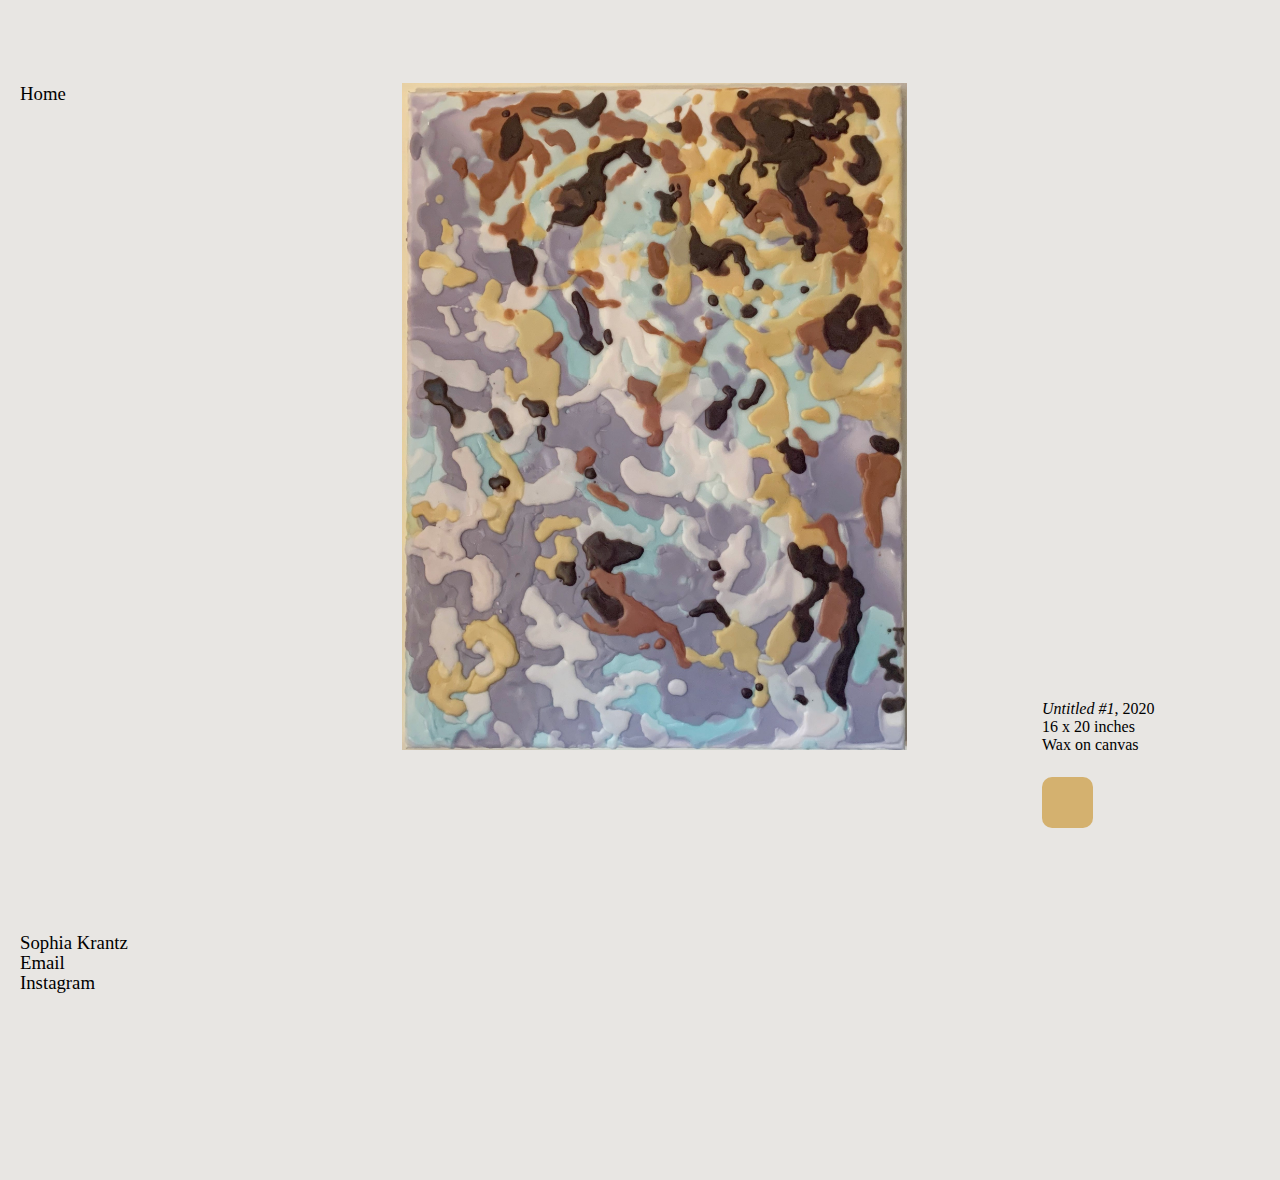
==== gallery/untitled1/index.html @ 6ec8d4f0 "Initial commit" ====
<!DOCTYPE html>
<html lang="en-US">
<head>
	<meta charset="UTF-8">
	<title>Blot | Untitled #1</title>
	<link rel="icon" type="image/png" href="../../assets/imgs/favicon.png">
	<link rel="stylesheet" href="../../assets/css/main.css">
	<script src="../../assets/js/jquery-3.4.1.min.js"></script>
    <script src="../../assets/js/main.js"></script>
    <link rel="preconnect" href="https://fonts.gstatic.com">
</head>
<body>
	<div class="untitled">
		<div class="front reveal"><img src="../../assets/imgs/untitled1.JPG" height="667px"></div>
		<div class="work_title">
			<ul>
				<li class="name"><i>Untitled #1</i>, 2020</li>
				<li>16 x 20 inches</li>
				<li>Wax on canvas</li>
			</ul>
		</div>
	</div>
	<div class="back hide">
		<img src="../../assets/imgs/untitled1.gif" width="1900px">
	</div>
	<div class="square" style="background-color: #D4B16F"></div>

	<div class="home">
		<p><a href="../../index.html">Home</a></p>
	</div>

	<div class="contact">
		<ul>
			<li>Sophia Krantz</li>
			<li><a href = "mailto: sophia.a.krantz@gmail.com">Email</a></li>
			<li><a href="https://www.instagram.com/theworldsofsoph/" target="_blank" rel="noopener noreferrer">Instagram</a></li>
		</ul>
	</div>

	<div class="form hide">
		<div class="questions">
			<ul>
				<li style="padding-bottom: 30.5px;">Name this work:</li>
				<li>What do you see?</li>
			</ul>
		</div>
		<div class="rectangle_answers">
			<div style="position:relative; left: 12px; top:-2px; width: 308px; height: 22px; border-radius: 8px; background-color: #F0E3CC;"></div>
			<div  style="position:relative; left: 12px; top:20px; width: 308px; height: 142px; border-radius: 10px; background-color: #F0E3CC;"></div>
		</div>
		<div class="answers">
			<li style="color:grey; padding-bottom: 30.5px;" contenteditable="true" class="name_new">Untitled...</li>
			<li style="color:grey; width: 290px; height: 142px;" contenteditable="true" class="description_new">Wax on canvas...</li>
		</div>
		<div class="submit">
			<button style="background-color: #F0E3CC; padding: 2px 5px 2px 5px; border-radius: 8px;">Submit</button>
		</div>
	</div>

	<div class="description hide">
	</div>
	<div class="square2 hide" style="background-color: #7D7B93"></div>
	<div class="artist hide">
		<ul>
			<li style="padding-bottom: 10px; color: #464270;"><i>Population Density and the Divine Mother</i>, 2020</li>
			<li style="text-align: right; color: #464270;">The population of the world grows larger and broader in its spectrum of colors, leading back to the mother figure in black, rising above the rest as the abstract bodies of her children fall below.</li>
		</ul>
	</div>
</body>
</html>
---- assets/css/main.css ----
* {
	margin: 0;
	padding: 0;
}
body {
	background-color: #e8e6e3;
	color: black;
	user-select: none;
}
@media (min-width: 1670px) {
	body {
		overflow-x: hidden;
	}
}
a {
	text-decoration: none;
	color: black;
}
ul, li {
	list-style-type: none;
}

.title {
	font-family:baskerville;
	font-weight:bold;
	font-size: 105px;
	position: absolute;
	left: 867px;
	top: 775px;
	z-index: 2;
}
.blot {
	position: absolute;
	z-index: 1;
}
.wax {
	position: absolute;
	left: 0px;
	top: 0px;
}
.wax2 {
	position: absolute;
	left: 240px;
	top: 465px;
	transform: rotate(120deg);
	
}
.wax3 {
	position: absolute;
	left: 1065px;
	top: 547px;
	transform: rotate(143deg);
}
.wax4 {
	position: absolute;
	left: 1586px;
	top: 1068px;
	transform: rotate(-165deg);
}
.wax5 {
	position: absolute;
	left: 1200px;
	top: 470px;
	z-index: 3;
}
.wax6 {
	position: absolute;
	left: 1355px;
	top: -39px;
	transform: rotate(-79deg);
	opacity: 55%;
}
.wax7 {
	position: absolute;
	left: 752px;
	top: 198px;
	transform: rotate(347deg);
}
.wax8 {
	position: absolute;
	left: 1410px;
	top: 560px;
	transform: rotate(165deg);
}
.wax:hover, .wax5:hover {
	animation: movement 0.8s ease-out;
}
@keyframes movement {
	0% {
		transform: translateY(0px);
		transform: rotate(0deg);
	}
	65% {
		transform: translateY(30px);
		transform: rotate(30deg);
	}
	100% {
		transform: translateY(0px);
		transform: rotate(0deg);
	}
}
.wax2:hover, .wax3:hover, .wax:hover {
	animation: movement2 1.5s ease-out;
}
@keyframes movement2 {
	0% {
		transform: translateX(0px);
		transform: rotate(120deg);
	}
	50% {
		transform: translateX(-50px);
		transform: rotate(180deg);
	}
	100% {
		transform: translateX(0px);
		transform: rotate(120deg);
	}
}
.contact {
	font-family: baskerville;
	font-weight: normal;
	font-size: 18.75px;
	position: fixed;
	top: 913px;
	line-height: 20px;
	z-index: 5;
	background-color: #e8e6e3;
	padding: 20px;
}
.contact a:hover {
	font-weight: bold;
}
.behind_the_process {
	font-size: 18.75px;
	line-height: 20px;
	position: absolute;
	left: 507px;
	top: 1262px;
	width: 436px;
}
.behind_blot {
	font-size: 18.75px;
	line-height: 20px;
	position: absolute;
	left: 978px;
	top: 1262px;
	width: 436px;
}
.bio {
	font-size: 18.75px;
	line-height: 20px;
	position: absolute;
	left: 507px;
	top: 1664px;
	width: 907px;
	z-index: 3;
}
.untitled {
	position: absolute;
	left: 402px;
	top: 83px;
	display: flex;
	align-items: flex-end;
	z-index: 4;
}
.front {
	z-index: 2;
}
.front:hover {
	cursor: pointer;
	animation: wiggle 1s ease-out;
}
@keyframes wiggle {
	0% {
		transform: rotate(0deg);
	}
	50% {
		transform: rotate(15deg);
	}
}
.back {
	cursor: pointer;
	position: absolute;
	z-index: 3;
}
.back:hover {
	cursor: pointer;
}
.work_title {
	position: absolute;
	left: 640px;
	width: 300px;
	z-index: 4;
	font-family: baskerville;
}
.square {
	border-radius: 10px;
	width: 51px;
	height: 51px;
	position: absolute;
	left: 1042px;
	top: 777px;
	z-index: 4;
}
.square:hover, .square2:hover {
	cursor: pointer;
	filter: saturate(130%);
}
.rectangle {
	width: 507px;
	height: 240px;
	position: absolute;
	left: 1011px;
}
.home {
	font-family: baskerville;
	font-weight: normal;
	font-size: 18.75px;
	position: fixed;
	top: 63px;
	z-index: 5;
	background-color: #e8e6e3;
	padding: 20px;
}
.home a:hover {
	font-weight: bold;
}
.hide {
	visibility: hidden;
	z-index: 1;
}
.reveal {
	visibility: visible;
}
.form {
	position: absolute;
	display: flex;
	left: 1042px;
	top: 787px;
	z-index: 5;
}
.answers {
	position: absolute;
	left: 140px;
}
.submit {
	position: absolute;
	top: 195px;
	left: 250px;
}
button:hover {
	cursor: pointer;
	filter: saturate(290%);
}
.description {
	position: absolute;
	left: 1042px;
	top: 787px;
	z-index: 5;
	width: 437px;
	font-family: baskerville;
	font-size: 18.75px;
	line-height: 20px;
}
.square2 {
	position: absolute;
	border-radius: 10px;
	width: 51px;
	height: 51px;
	z-index: 4;
	top: 1030px;
	left: 20px;
}
.artist {
	position: absolute;
	top: 1030px;
	left: 20px;
	width: 360px;
	font-family: baskerville;
	font-size: 18.75px;
	line-height: 20px;
	z-index: 4;
}
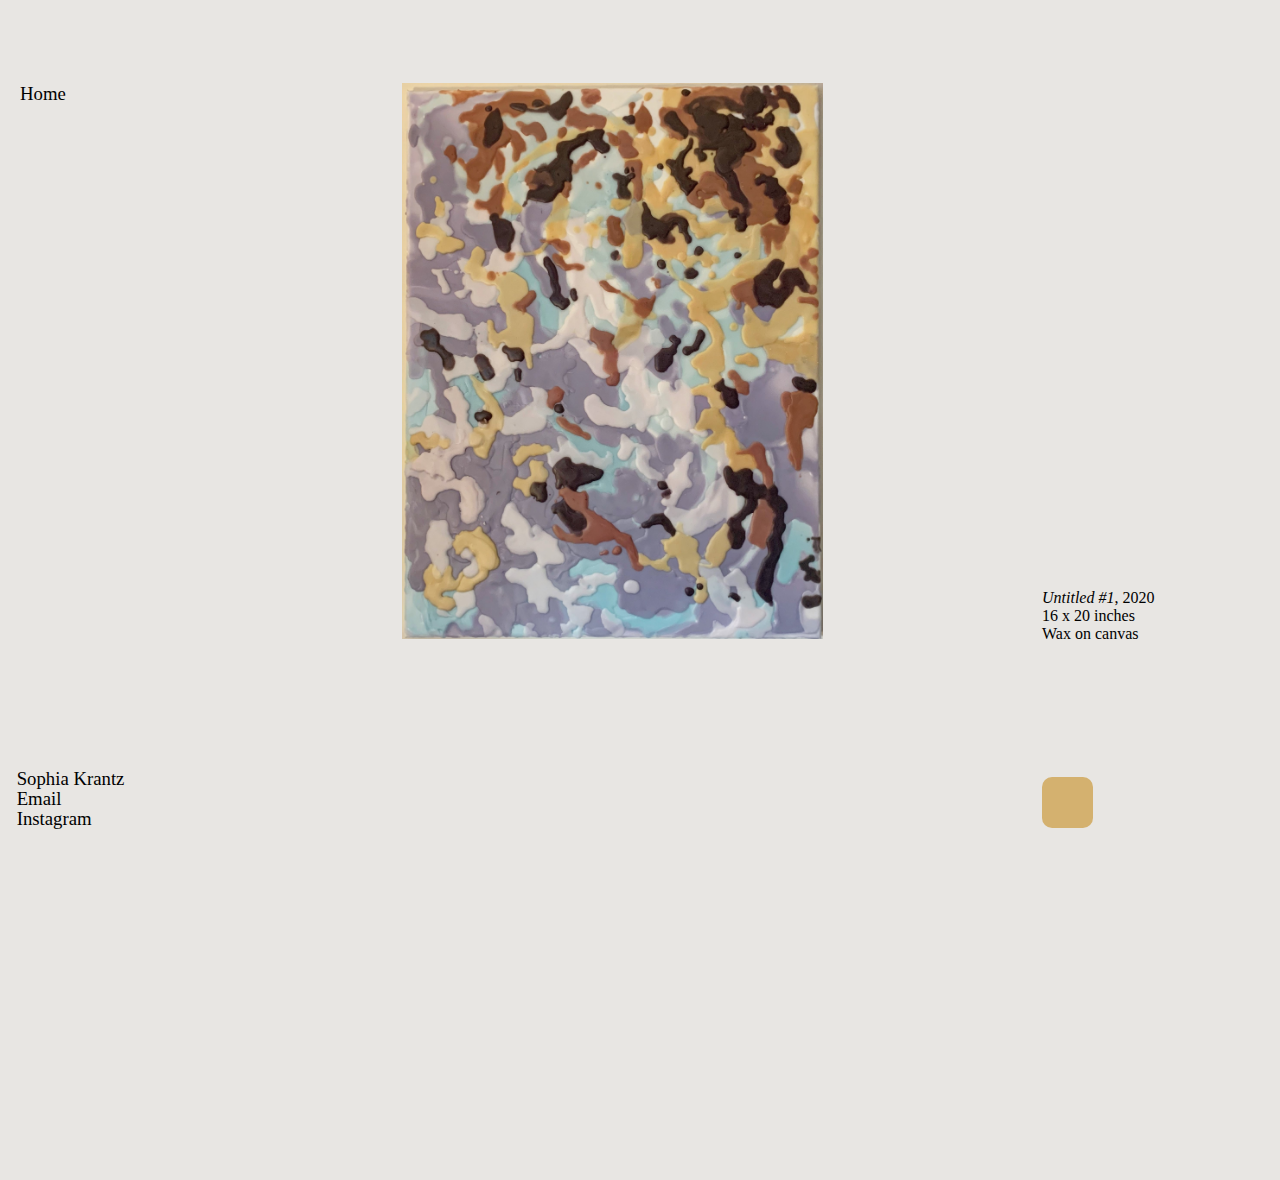
==== commit 7c98754f: "resizing fixes and blot realignments" ====
--- a/gallery/untitled1/index.html
+++ b/gallery/untitled1/index.html
@@ -11,7 +11,7 @@
 </head>
 <body>
 	<div class="untitled">
-		<div class="front reveal"><img src="../../assets/imgs/untitled1.JPG" height="667px"></div>
+		<div class="front reveal"><img src="../../assets/imgs/untitled1.JPG" style="height: 61.76vh"></div>
 		<div class="work_title">
 			<ul>
 				<li class="name"><i>Untitled #1</i>, 2020</li>
@@ -21,7 +21,7 @@
 		</div>
 	</div>
 	<div class="back hide">
-		<img src="../../assets/imgs/untitled1.gif" width="1900px">
+		<img src="../../assets/imgs/untitled1.gif" style="width: 175.93vh">
 	</div>
 	<div class="square" style="background-color: #D4B16F"></div>
 
--- a/assets/css/main.css
+++ b/assets/css/main.css
@@ -23,10 +23,10 @@
 .title {
 	font-family:baskerville;
 	font-weight:bold;
-	font-size: 105px;
-	position: absolute;
-	left: 867px;
-	top: 775px;
+	font-size: 9.7vh;
+	position: absolute;
+	left: 80.27vh;
+	top: 71.76vh;
 	z-index: 2;
 }
 .blot {
@@ -35,124 +35,163 @@
 }
 .wax {
 	position: absolute;
-	left: 0px;
-	top: 0px;
+	left: 0vh;
+	top: 0vh;
+	transform: rotate(0deg);
+}
+.wax:hover {
+	cursor: pointer;
+	animation: wiggleone 0.8s ease-out;
+}
+@keyframes wiggleone {
+	0% {transform: rotate(0deg);}
+	45% {transform: rotate(20deg);}
+	100% {transform: rotate(0deg);}
 }
 .wax2 {
 	position: absolute;
-	left: 240px;
-	top: 465px;
+	left: 22vh;
+	top: 43vh;
 	transform: rotate(120deg);
 	
 }
+.wax2:hover {
+	cursor: pointer;
+	animation: wiggletwo 0.8s ease-out;
+}
+@keyframes wiggletwo {
+	0% {transform: rotate(120deg);}
+	65% {transform: rotate(145deg);}
+	100% {transform: rotate(120deg);}
+}
 .wax3 {
 	position: absolute;
-	left: 1065px;
-	top: 547px;
-	transform: rotate(143deg);
+	left: 94vh;
+	top: 60vh;
+	z-index: 4;
+}
+.wax3:hover {
+	cursor: pointer;
+	animation: wigglethree 0.8s ease-out;
+}
+@keyframes wigglethree {
+	0% {transform: rotate(0deg);}
+	65% {transform: rotate(25deg);}
+	100% {transform: rotate(0deg);}
 }
 .wax4 {
 	position: absolute;
-	left: 1586px;
-	top: 1068px;
+	left: 147vh;
+	top: 99vh;
 	transform: rotate(-165deg);
 }
+.wax4:hover {
+	cursor: pointer;
+	animation: wigglefour 0.8s ease-out;
+}
+@keyframes wigglefour {
+	0% {transform: rotate(-165deg);}
+	65% {transform: rotate(-185deg);}
+	100% {transform: rotate(-165deg);}
+}
 .wax5 {
 	position: absolute;
-	left: 1200px;
-	top: 470px;
+	left: 111vh;
+	top: 37vh;
 	z-index: 3;
 }
+.wax5:hover {
+	cursor: pointer;
+	animation: wigglefive 0.8s ease-out;
+}
+@keyframes wigglefive {
+	0% {transform: rotate(0deg);}
+	65% {transform: rotate(20deg);}
+	100% {transform: rotate(0deg);}
+}
 .wax6 {
 	position: absolute;
-	left: 1355px;
-	top: -39px;
+	left: 125vh;
+	top: -3.6vh;
 	transform: rotate(-79deg);
 	opacity: 55%;
 }
+.wax6:hover {
+	cursor: pointer;
+	animation: wigglesix 0.8s ease-out;
+}
+@keyframes wigglesix {
+	0% {transform: rotate(-79deg);}
+	65% {transform: rotate(-99deg);}
+	100% {transform: rotate(-79deg);}
+}
 .wax7 {
 	position: absolute;
-	left: 752px;
-	top: 198px;
+	left: 70vh;
+	top: 18vh;
 	transform: rotate(347deg);
 }
+.wax7:hover {
+	cursor: pointer;
+	animation: wiggleseven 0.8s ease-out;
+}
+@keyframes wiggleseven {
+	0% {transform: rotate(347deg);}
+	65% {transform: rotate(367deg);}
+	100% {transform: rotate(347deg);}
+}
 .wax8 {
 	position: absolute;
-	left: 1410px;
-	top: 560px;
+	left: 130.5vh;
+	top: 52vh;
 	transform: rotate(165deg);
 }
-.wax:hover, .wax5:hover {
-	animation: movement 0.8s ease-out;
-}
-@keyframes movement {
-	0% {
-		transform: translateY(0px);
-		transform: rotate(0deg);
-	}
-	65% {
-		transform: translateY(30px);
-		transform: rotate(30deg);
-	}
-	100% {
-		transform: translateY(0px);
-		transform: rotate(0deg);
-	}
-}
-.wax2:hover, .wax3:hover, .wax:hover {
-	animation: movement2 1.5s ease-out;
-}
-@keyframes movement2 {
-	0% {
-		transform: translateX(0px);
-		transform: rotate(120deg);
-	}
-	50% {
-		transform: translateX(-50px);
-		transform: rotate(180deg);
-	}
-	100% {
-		transform: translateX(0px);
-		transform: rotate(120deg);
-	}
+.wax8:hover {
+	cursor: pointer;
+	animation: wiggleeight 0.8s ease-out;
+}
+@keyframes wiggleeight {
+	0% {transform: rotate(165deg);}
+	65% {transform: rotate(185deg);}
+	100% {transform: rotate(165deg);}
 }
 .contact {
 	font-family: baskerville;
 	font-weight: normal;
 	font-size: 18.75px;
 	position: fixed;
-	top: 913px;
+	bottom: 6vh;
 	line-height: 20px;
 	z-index: 5;
 	background-color: #e8e6e3;
-	padding: 20px;
+	padding: 1.85vh;
 }
 .contact a:hover {
 	font-weight: bold;
 }
 .behind_the_process {
-	font-size: 18.75px;
-	line-height: 20px;
-	position: absolute;
-	left: 507px;
-	top: 1262px;
-	width: 436px;
+	font-size: 1.74vh;
+	line-height: 1.85vh;
+	position: absolute;
+	left: 46.94vh;
+	top: 116.85vh;
+	width: 40.37vh;
 }
 .behind_blot {
-	font-size: 18.75px;
-	line-height: 20px;
-	position: absolute;
-	left: 978px;
-	top: 1262px;
-	width: 436px;
+	font-size: 1.74vh;
+	line-height: 1.85vh;
+	position: absolute;
+	left: 90.56vh;
+	top: 116.85vh;
+	width: 40.37vh;
 }
 .bio {
-	font-size: 18.75px;
-	line-height: 20px;
-	position: absolute;
-	left: 507px;
-	top: 1664px;
-	width: 907px;
+	font-size: 1.74vh;
+	line-height: 1.85vh;
+	position: absolute;
+	left: 46.94vh;
+	top: 154.07vh;
+	width: 83.98vh;
 	z-index: 3;
 }
 .untitled {
